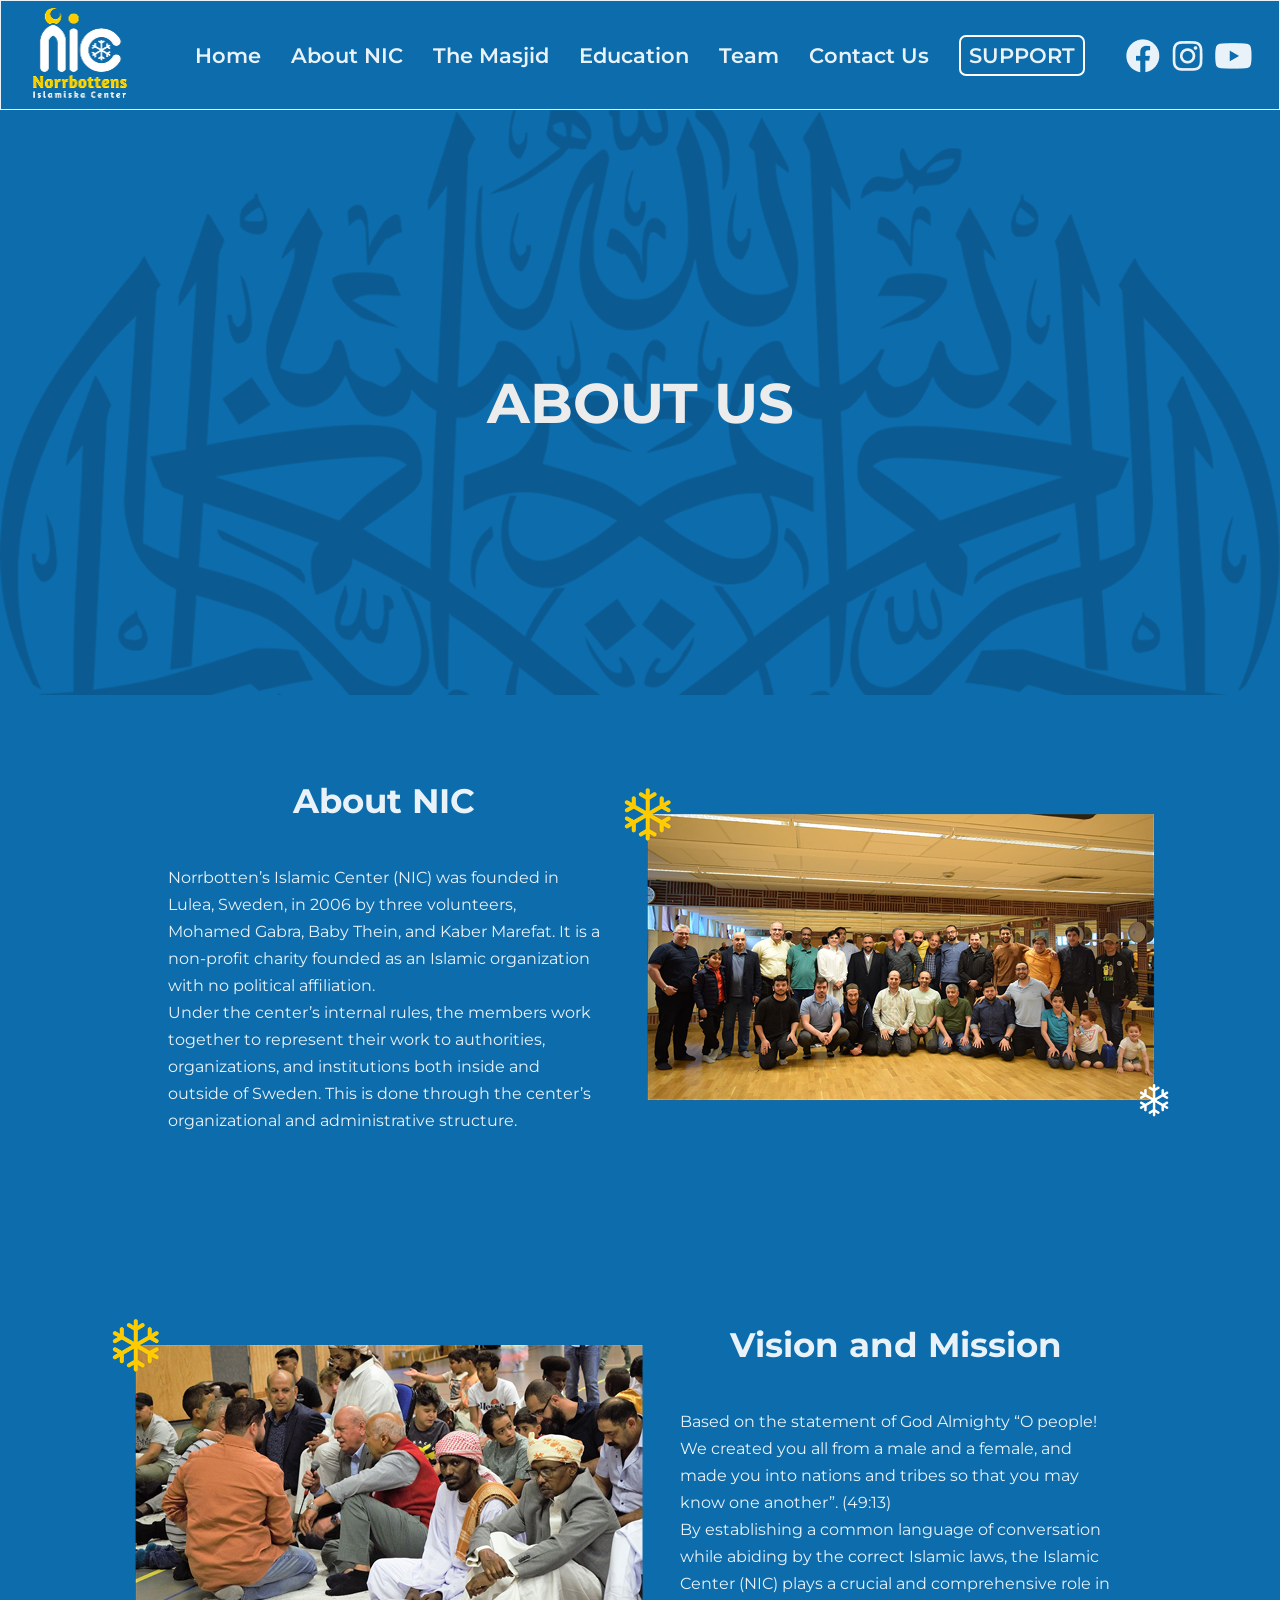
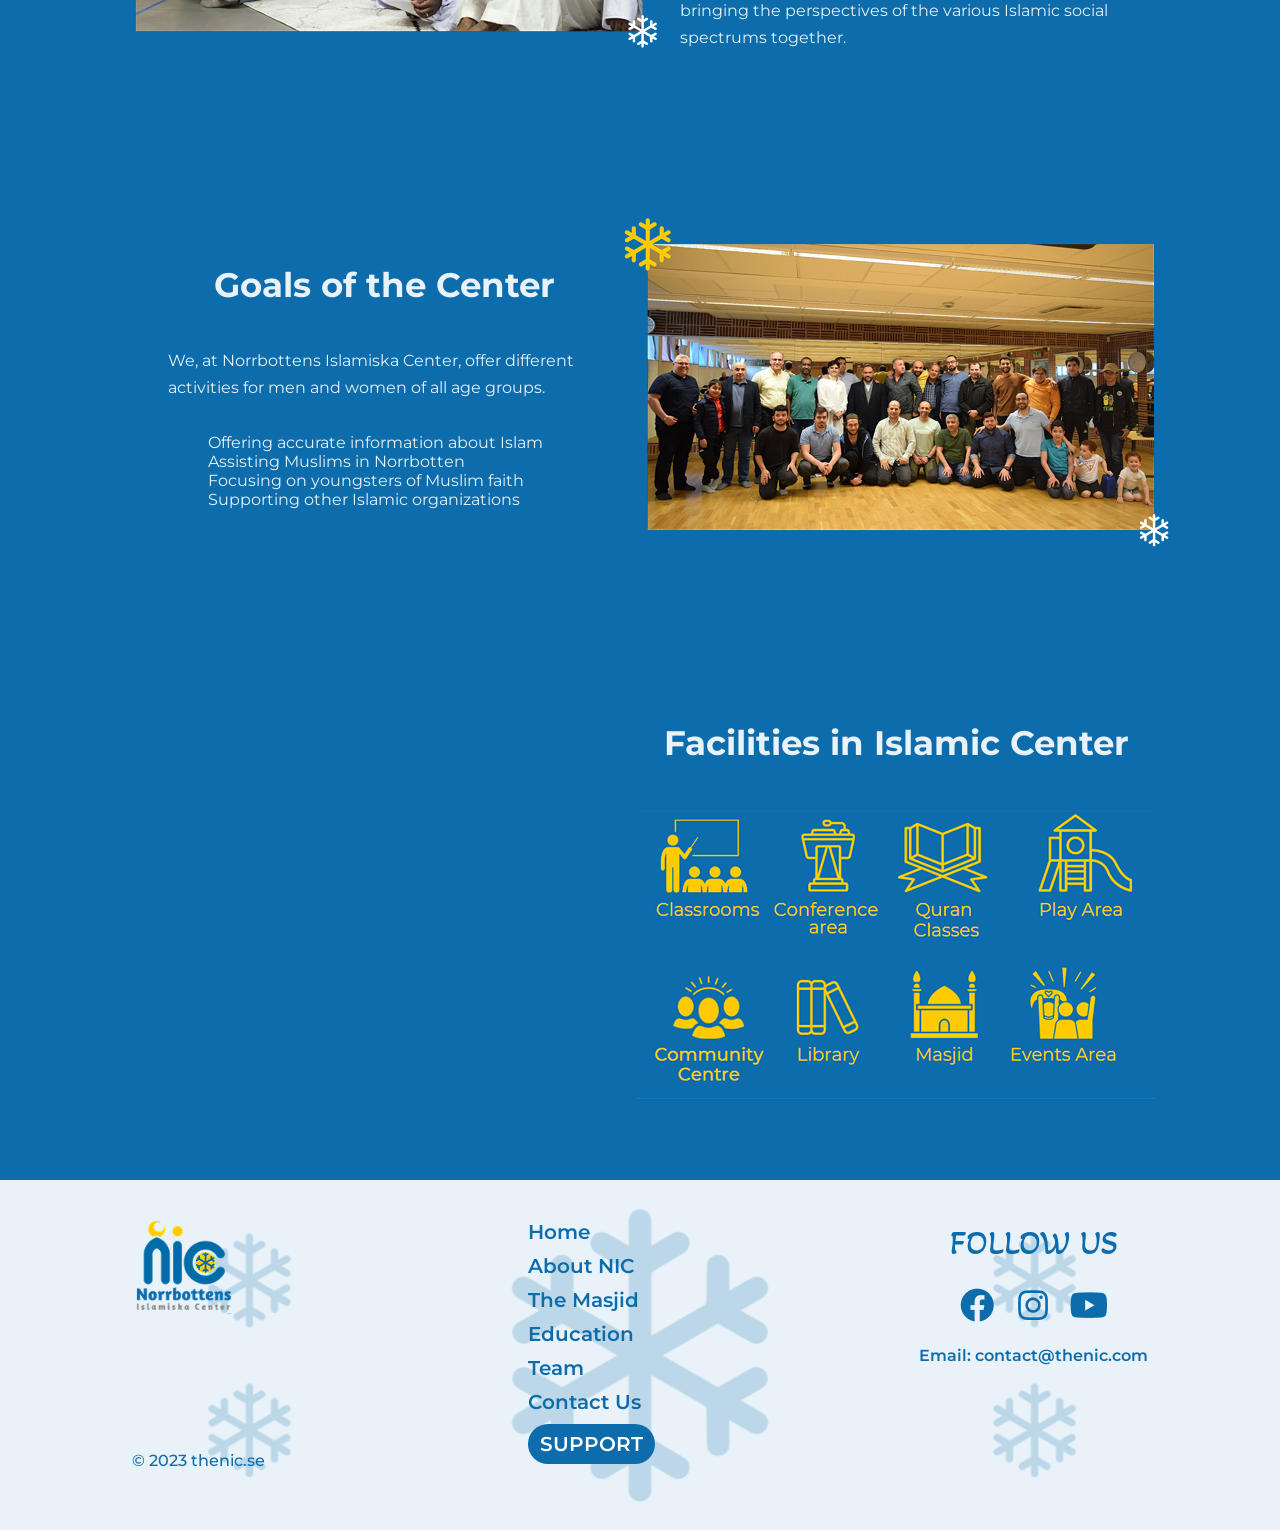
==== about.html @ ba69f8b0 "Add files via upload" ====
<!DOCTYPE html>
<html lang="en">
  <head>
    <meta charset="UTF-8" />
    <meta name="viewport" content="width=device-width, initial-scale=1.0" />
    <link rel="stylesheet" href="./style.css" />
    <link rel="stylesheet" href="./index.html" />
    <link rel="icon" type="image/x-icon" href="./Assets/footer logo.png">
    <title>About Page</title>
  </head>
  <body>
    <div class="about_page">
      <div class="navbar">
        <div class="logo">
          <img src="./Assets/logo.png" alt="" />
        </div>

        <div class="nav_menu">
          <a href="./index.html">Home</a>
          <a href="./about.html">About NIC</a>
          <a href="./masjid.html">The Masjid</a>
          <a href="./education.html">Education</a>
          <a href="./team.html">Team</a>
          <a href="./contact.html">Contact Us</a>
          <a class="support" href="./support.html">Support</a>

          <div class="social_icons">
            <img src="./Assets/fb.png" alt="" />
            <img src="./Assets/insta.png" alt="" />
            <img src="./Assets/youtube.png" alt="" />
          </div>
        </div>
      </div>

      <div class="hero_section">
        <div class="hero_content">
          <p>ABOUT US</p>
        </div>
      </div>

      <div class="about_content">
        <div class="about">
          <div class="left">
            <h1>About NIC</h1>
            <p>
              Norrbotten’s Islamic Center (NIC) was founded in Lulea, Sweden, in
              2006 by three volunteers, Mohamed Gabra, Baby Thein, and Kaber
              Marefat. It is a non-profit charity founded as an Islamic
              organization with no political affiliation. <br />
              Under the center’s internal rules, the members work together to
              represent their work to authorities, organizations, and
              institutions both inside and outside of Sweden. This is done
              through the center’s organizational and administrative structure.
            </p>
          </div>
          <div class="right">
            <img src="./Assets/about.png" alt="" />
          </div>
        </div>
        <div class="vision">
          <div class="left">
            <img src="./Assets/vision img.png" alt="" />
          </div>

          <div class="right">
            <h1>Vision and Mission</h1>
            <p>
              Based on the statement of God Almighty “O people! We created you all from a male and a female, and made you into nations and tribes so that you may know one another”. (49:13) <br>
By establishing a common language of conversation while abiding by the correct Islamic laws, the Islamic Center (NIC) plays a crucial and comprehensive role in bringing the perspectives of the various Islamic social spectrums together.
            </p>
          </div>
       
            
          </div><div class="goals">
         <div class="left">
            <h1>Goals of the Center</h1>
            <p>
              We, at Norrbottens Islamiska Center, offer different activities for men and women of all age groups.
            </p>

            <ul>
                <li>Offering accurate information about Islam</li>
                <li>Assisting Muslims in Norrbotten</li>
                <li>Focusing on youngsters of Muslim faith</li>
                <li>Supporting other Islamic organizations</li>
            </ul>
          </div>
          <div class="right">
            <img src="./Assets/about.png" alt="" />
          </div>
        </div>
        <div class="facilities">

            <div class="left"><h1>Goals of the Center</h1>
            <p>
              We, at Norrbottens Islamiska Center, offer different activities for men and women of all age groups.
            </p>

            <ul>
                <li>Offering accurate information about Islam</li>
                <li>Assisting Muslims in Norrbotten</li>
                <li>Focusing on youngsters of Muslim faith</li>
                <li>Supporting other Islamic organizations</li>
            </ul></div>
            <div class="righ"><h1>Facilities in Islamic Center</h1>
          <div class="fac_img">
            <img src="./Assets/fac img.png" alt="">
          </div></div>
          
        </div>
        </div>
        
        
      </div>
<div class="footer">
      <div class="logo">
        <img src="./Assets/footer logo.png" alt="" />
        <p>© 2023 thenic.se</p>
      </div>

      <div class="footer_menu">


     <a href="./index.html">Home</a>
        <a href="./about.html">About NIC</a>
        <a href="./masjid.html">The Masjid</a>
        <a href="./education.html">Education</a>
        <a href="./team.html">Team</a>
        <a href="./contact.html">Contact Us</a>
        <a class="support" href="./support.html">Support</a>


      </div>

      <div class="social_icons">
        <div class="head">Follow Us</div>
        <div class="img">
          <img src="./Assets/footer fb.png" alt="" />
        <img src="./Assets/footer insta.png" alt="" />
        <img src="./Assets/footer yt.png" alt="" />
        </div>
        <div class="email">Email: contact@thenic.com</div>
    </div>

    </div>
  </body>
</html>
---- style.css ----
@import url("https://fonts.googleapis.com/css2?family=Montserrat:ital,wght@0,100..900;1,100..900&display=swap");
@import url("https://fonts.googleapis.com/css2?family=Almarai:wght@300;400;700;800&family=Montserrat:ital,wght@0,100..900;1,100..900&display=swap");
@import url("https://fonts.googleapis.com/css2?family=Inter:ital,opsz,wght@0,14..32,100..900;1,14..32,100..900&family=Noto+Sans+Arabic:wght@100..900&display=swap");
@import url("https://fonts.googleapis.com/css2?family=Almarai:wght@300;400;700;800&family=Inter:ital,opsz,wght@0,14..32,100..900;1,14..32,100..900&family=Noto+Sans+Arabic:wght@100..900&display=swap");
@import url("https://fonts.googleapis.com/css2?family=Akaya+Telivigala&display=swap");

* {
  /* margin: 0;
  padding: 0; */
  box-sizing: border-box;
  /* border: 1px solid red; */
}

body {
  margin: 0;
  padding: 0;
  font-family: "Montserrat", sans-serif;

  box-sizing: border-box;
}

/* navbar */
/* ************************************************************** */

.navbar {
  display: flex;
  background-color: #0d6cac;
  color: #e8f2f8;
  font-family: "Montserrat", sans-serif;
  height: 110px;
  padding: 17px 27px;
  justify-content: space-between;
  align-items: center;
  border: 1px solid #e8f2f8;
}

.navbar .logo {
  display: flex;
  align-items: center;
}

.navbar .logo:hover {
  cursor: pointer;
}

.navbar .logo img {
  width: 100px;
  height: auto;
}

.navbar .nav_menu {
  display: flex;
  font-weight: 600;
  font-size: 21px;
  line-height: 25px;
  gap: 30px;
}

.navbar .nav_menu a {
  text-decoration: none;
  color: #e8f2f8;
}

.navbar .nav_menu a:active {
  color: #ffcb00;
}

.navbar .nav_menu .support {
  border: 2px solid #ffffff;
  padding: 6px 8px;
  border-radius: 7px;
  text-transform: uppercase;
  /* margin-left: 20px; */
  margin-right: 10px;
  gap: unset;
  cursor: pointer;
}

.navbar .nav_menu .support:hover {
  background-color: #e8f2f8;
  color: #0d6cac;
}

.navbar .nav_menu a {
  display: flex;
  align-items: center;
}

/* .navbar .nav_menu a:nth-child(1) {
  color: #ffcb00;
} */

/* .navbar .nav_menu a:hover {
  cursor: pointer;
  color: #FFCB00;
} */

.navbar .nav_menu .social_icons {
  display: flex;
  align-items: center;
  gap: 10px;
}

.navbar .nav_menu .social_icons img {
  cursor: pointer;
}

/* hero section */
/* *********************************************************** */

.hero_section {
  height: 90vh;
  background-color: #0d6cac;
  background-image: url(./Assets/calligraphy.png);
  background-repeat: no-repeat;
  /* background-position: center; */
  background-size: cover;
  /* display: flex; */
  /* flex-direction: column; */
  /* justify-content: space-around; */
  color: #e8f2f8;
  /* align-items: center; */
  /* gap: 20px; */
}

.hero_content {
  display: flex;
  flex-direction: column;
  justify-content: space-evenly;
  align-items: center;
  height: 100%;
  text-align: center;
  padding: 40px 0;
}

.hero_section .hero_content .top p {
  font-family: "Almarai", sans-serif;
  font-weight: 300;
  font-size: 34px;
  line-height: 47px;
}

.hero_section .hero_content .middle p:nth-child(1) {
  font-family: "Noto Sans Arabic", sans-serif;
  font-size: 64px;
  line-height: 47px;
  color: #ffcb00;
  font-weight: 900;
}

.hero_section .hero_content .middle p:nth-child(2) {
  font-size: 36px;
  font-weight: 500;
  line-height: 35px;
  color: #ececec;
  text-transform: uppercase;
}

.hero_section .hero_content .bottom p {
  font-size: 16px;
  font-weight: 600;
  line-height: 27px;
  color: #e8f2f8;
}

/* salah area */
/* *********************************************************** */

.salah_area {
  border: 1px solid red;
  display: flex;
  /* height: 70vh; */
  background-color: #e8f2f8;
  justify-content: space-around;
  align-items: center;
  padding: 51px 54px;
}

.salah_area .prayer_section {
  border: 3px solid #ffcb00;
  width: 334px;
  height: auto;
  /* height: 438px; */
  border-top-left-radius: 220px;
  border-top-right-radius: 220px;
  align-self: center;
}
.salah_area .prayer_section .prayer_header {
  display: flex;
  flex-direction: column;
  justify-content: center;
  align-items: center;
}

.salah_area .prayer_section .prayer_header p:nth-child(1) {
  font-weight: 400;
  font-size: 22px;
  line-height: 32px;
  color: #0d6cac;
  text-align: center;
}

.salah_area .prayer_section .prayer_header p:nth-child(3) {
  font-weight: 500;
  font-size: 20px;
  color: #0d6cac;
}

.salah_area .prayer_section .prayer_timing .prayer_item {
  display: flex;
  justify-content: space-between;
  align-items: center;
  line-height: 1px;
  padding: 5px 10px;
  text-transform: uppercase;
  font-weight: 400;
  font-size: 20px;
  color: #0d6cac;
}

.facebook_feeds {
  display: flex;
  flex-direction: column; /* Title upar, feeds neeche */
  align-items: center;
  justify-content: center;
  gap: 10px; /* Title aur feeds ke beech gap */
  /* width: 100%; */
  padding: 20px;
}

.facebook_feeds .title {
  display: flex;
  font-weight: 700;
  font-size: 33px;
  color: #0d6cac;
  line-height: 47px;
  text-transform: uppercase;
}

.facebook_feeds .img_container {
  display: flex;
  gap: 10px;
}

.facebook_feeds .img_container .img {
  display: flex;
  width: 256px;
  height: 310px;
  border-radius: 20px;
  flex-direction: column;
  cursor: pointer;
}
.facebook_feeds .img img {
  /* border-radius: 8px; */
}

.facebook_feeds .img .fb {
  background-color: white;
  padding: 10px 20px;
  text-align: right;
}

/* mission area */
/* ********************************************** */

.mission {
  display: flex;
  justify-content: space-between;
  align-items: center;
  background-color: #0d6cac;
  color: #e8f2f8;
  padding: 33px 40px;
}

.mission .left {
  display: flex;
  flex-direction: column;
  align-items: center;
  justify-content: fle;
  width: 45%;
  gap: 20px;
  align-self: baseline;
}

.mission .left .top h1 {
  font-weight: 900;
  font-size: 34px;
  line-height: 47px;
  text-align: center;
}

.mission .left .top p.para_one {
  font-weight: 400;
  font-size: 16px;
  line-height: 27px;
  text-align: justify;
}

.mission .left .bottom {
  display: flex;
  flex-direction: column;
  justify-content: center;
  align-items: center;
}

.mission .left .bottom h2 {
  font-weight: 900;
  font-size: 27px;
  line-height: 38px;
  text-align: center;
}

.mission .left .bottom p.para_two {
  font-weight: 500;
  font-size: 16px;
  line-height: 27px;
  color: #ffcb00;
  text-align: center;
}

.mission .left .bottom button.btn {
  display: flex;
  justify-content: center;
  align-items: center;
  text-transform: uppercase;
  border-radius: 30px;
  padding: 17px 42px;
  background-color: #ffcb00;
  border: none;
  color: #0d6cac;
  font-weight: 700;
  font-size: 14px;
  line-height: 18px;
  width: 190px;
  cursor: pointer;
}

.mission .left .bottom button.btn:hover {
  color: #ffcb00;
  background-color: #0d6cac;
  border: 1px solid #4eadec;
}

.mission .right {
  display: flex;
  flex-direction: column;
  justify-content: center;
  align-items: center;
  font-weight: 700;
  font-size: 22px;
  line-height: 27px;
  cursor: pointer;
}

/* quran hadith */
/* ********************************************** */

.quran_hadith {
  display: flex;
  flex-direction: column;
  align-items: center;
  justify-content: center;
  background-color: #e8f2f8;
  color: #0d6cac;
  gap: 40px;
}

.quran_hadith .top {
  display: flex;
  flex-direction: column;
  justify-content: center;
  align-items: center;
  width: 55%;
}

.quran_hadith .top .quranic_verse,
.quran_hadith .bottom .quranic_verse {
  font-weight: 700;
  font-size: 33px;
  line-height: 47px;
  margin-top: 15px;
}

.quran_hadith .top p.one {
  font-weight: 400;
  font-size: 16px;
  line-height: 27px;
  text-align: center;
}

.quran_hadith .top p.two {
  font-weight: 700;
  font-size: 16px;
  line-height: 27px;
  font-family: "Almarai", sans-serif;
}

.quran_hadith .top p.two {
  font-weight: 400;
  font-size: 16px;
  line-height: 27px;
}

.quran_hadith .top p.three {
  font-weight: 400;
  font-size: 16px;
  line-height: 27px;
  text-align: center;
}

.quran_hadith .bottom {
  display: flex;
  flex-direction: column;
  justify-content: center;
  align-items: center;
  width: 75%;
}

.quran_hadith .bottom p.one {
  font-weight: 400;
  font-size: 16px;
  line-height: 27px;
  text-align: center;
}

/* Gallery */
/* ********************************************************** */
.gallery {
  padding: 45px 60px;
  background-color: #e8f2f8;
}

.gallery h1 {
  font-weight: 700;
  font-size: 34px;
  line-height: 47px;
  margin-top: 30px;
  color: #0d6cac;
  text-align: center;
}

.gallery .gallery_content {
  display: flex;
  flex-wrap: wrap;
  justify-content: center;
  align-items: center;
  gap: 8px;
}

.gallery .gallery_content .box {
  width: 275px;
  height: 172px;
  border-radius: 3px;
  cursor: pointer;
}

.gallery .gallery_content .box img {
  border-radius: 3px;
  object-fit: cover;
  width: 100%;
  height: 100%;
}

/* Location */
/* ********************************************* */

.location_container {
  padding: 30px 150px;
  background-color: #0d6cac;
}

.location_container h1 {
  font-weight: 700;
  font-size: 34px;
  line-height: 47px;
  color: #e8f2f8;
  text-align: center;
}

.location_container .map {
  display: flex;
  justify-content: center;
}

/* footer */
/* ************************************************* */

.footer {
  display: flex;
  padding: 40px 0;
  justify-content: space-around;

  background-image: url(./Assets/footer\ background.png);
  background-position: center;
  background-repeat: no-repeat;
  background-size: cover;
  background-color: #e8f2f8;
  height: 350px;
  color: #0d6cac;
}

.footer .logo {
  display: flex;
  align-items: flex-start;
  flex-direction: column;
  justify-content: space-between;
  height: 100%;
}

.footer .logo p {
  font-weight: 500;
  font-size: 16px;
  line-height: 27px;
  cursor: pointer;
}

.footer .logo img {
  width: 100px;
  height: auto;
  cursor: pointer;
}

.footer .footer_menu {
  display: flex;
  flex-direction: column;
  font-weight: 600;
  font-size: 20px;
  line-height: 24px;
  gap: 10px;
  align-items: flex-start;
}

.footer .footer_menu a {
  text-decoration: none;
  color: #0d6cac;
}

.footer .footer_menu a:active {
  color: #ffcb00;
}

.footer .footer_menu .support {
  padding: 8px 12px;
  border-radius: 30px;
  text-transform: uppercase;
  /* margin-left: 20px; */
  /* margin-right: 10px; */
  /* gap: unset; */
  cursor: pointer;
  background-color: #0d6cac;
  color: #ffffff;
}

.footer .footer_menu .support:hover {
  background-color: #ffffff;
  color: #0d6cac;
}

.footer .footer_menu .footer_items:hover {
  cursor: pointer;
}

.footer .social_icons {
  display: flex;
  align-items: center;
  flex-direction: column;
  /* justify-content: start; */
  gap: 20px;
}

.footer .social_icons .head {
  font-family: "Akaya Telivigala", system-ui;
  font-weight: 400;
  font-size: 34px;
  line-height: 47px;
  text-transform: uppercase;
}

.footer .social_icons .img {
  display: flex;
  align-items: center;
  justify-content: start;
  gap: 20px;
}

.footer .social_icons .img img:hover {
  cursor: pointer;
}

.footer .social_icons .email {
  font-weight: 600;
  font-size: 16px;
  line-height: 27px;
  cursor: pointer;
}

.footer .social_icons .email:hover {
  color: #ffcb00;
}

/* About Page */

/* hero section */
/* ********************************************** */

.hero_section {
  height: 65vh;
  background-color: #0d6cac;
  background-image: url(./Assets/calligraphy.png);
  background-repeat: no-repeat;
  /* background-position: center; */
  background-size: cover;
  /* display: flex; */
  /* flex-direction: column; */
  /* justify-content: space-around; */
  color: #e8f2f8;
  /* align-items: center; */
  /* gap: 20px; */
}

.hero_content {
  display: flex;
  flex-direction: column;
  justify-content: space-evenly;
  align-items: center;
  height: 100%;
  text-align: center;
  padding: 40px 0;
}

.hero_section .hero_content p {
  font-weight: 700;
  font-size: 56px;
  line-height: 78px;
  color: #ececec;
}

.about_page .about_content,
.education_page .about_content {
  display: flex;
  flex-direction: column;
  gap: 150px;
  background-color: #0d6cac;
  /* align-items: center; */
  color: #e8f2f8;
  padding: 60px 100px;
}

.about_page .about_content .left,
.right {
  width: 40%;
}

.about_page .about_content .about,
.vision,
.goals,
.facilities {
  display: flex;
  gap: 80px;
  justify-content: center;
  align-items: center;
}

.about_page .about_content .about .left {
  display: flex;
  flex-direction: column;
}

.about_page .about_content .about .left h1 {
  font-weight: 700;
  font-size: 34px;
  line-height: 47px;
  text-align: center;
}

.about_page .about_content .about .left p {
  font-weight: 400;
  font-size: 16px;
  line-height: 27px;
}

.about_page .about_content .about .right {
  display: flex;
  justify-content: center;
}

.about_page .about_content .vision .left {
  display: flex;
  justify-content: center;
}

.about_page .about_content .vision .right {
  display: flex;
  flex-direction: column;
}

.about_page .about_content .vision .right h1 {
  font-weight: 700;
  font-size: 34px;
  line-height: 47px;
  text-align: center;
}

.about_page .about_content .vision .right p {
  font-weight: 400;
  font-size: 16px;
  line-height: 27px;
}

.about_page .about_content .goals .left {
  display: flex;
  flex-direction: column;
}

.about_page .about_content .goals .left h1 {
  font-weight: 700;
  font-size: 34px;
  line-height: 47px;
  text-align: center;
}

.about_page .about_content .goals .left p {
  font-weight: 400;
  font-size: 16px;
  line-height: 27px;
}

.about_page .about_content .goals .left ul {
  list-style: none;
}

.about_page .about_content .goals .right {
  display: flex;
  justify-content: center;
}

.about_page .about_content .facilities h1 {
  font-weight: 700;
  font-size: 34px;
  line-height: 47px;
  text-align: center;
}


.about_page img{
  cursor: pointer;
}

.about_page .about_content .facilities .fac_img {
  display: flex;
  justify-content: center;
}

.about_page .about_content .facilities .left {
  visibility: hidden;
}

/* Masjid Page */
/* *********************************************** */

.masjid_page .main_content {
  background-color: #0d6cac;
  gap: 150px;
  color: #e8f2f8;
  padding: 60px 100px;
  display: flex;
  flex-direction: column;
}

.masjid_page .main_content .left,
.right {
  width: 40%;
}

.masjid_page .main_content .geographical,
.masjid_page .main_content .current {
  display: flex;
  gap: 80px;
  justify-content: center;
  align-items: center;
}

/* **************** */

.masjid_page .main_content .left {
  display: flex;
  flex-direction: column;
}

.masjid_page .main_content .left h1 {
  font-weight: 700;
  font-size: 34px;
  line-height: 47px;
  /* text-align: center; */
}

.masjid_page .main_content .left p {
  font-weight: 400;
  font-size: 16px;
  line-height: 27px;
}

.masjid_page .main_content .right {
  display: flex;
  justify-content: center;
}

.masjid_page .main_content .gate {
  display: flex;
  gap: 20px;
  justify-content: center;
  align-items: center;
  padding: 0 50px;
}

.masjid_page img{
  cursor: pointer;
}

.masjid_page .main_content .gate .right p {
  font-weight: 600;
  font-size: 20px;
  line-height: 27px;
  color: #e8f2f8;
}

.masjid_page .main_content .current_progress {
  display: flex;
  flex-direction: column;
  justify-content: center;
  align-items: center;
  padding: 0 50px;
}

.masjid_page .main_content .current_progress h1 {
  font-weight: 700;
  font-size: 34px;
  line-height: 47px;
}

.masjid_page .main_content .current_progress p {
  font-weight: 400;
  font-size: 16px;
  line-height: 27px;
  text-align: center;
}

.donate {
  display: flex;
  flex-direction: column;
  gap: 20px;
  justify-content: center;
  align-items: center;
}

.donate .top h1 {
  font-weight: 900;
  font-size: 40px;
  line-height: 56px;
  text-align: center;
}

.donate .middle {
  display: flex;
  justify-content: center;
  align-items: center;
}

.donate .middle p {
  font-weight: 500;
  font-size: 23px;
  line-height: 27px;
  text-align: center;
  width: 50%;
}

.donate .bottom {
  display: flex;
  flex-direction: column;
  justify-content: center;
  align-items: center;
  gap: 30px;
}

.dollar {
  display: flex;
  /* width: 100%; */
  justify-content: space-between;
  align-items: flex-start;
}

.dollar .left,
.dollar .right {
  display: flex;
  gap: 10px;

  align-items: center;
  flex-direction: column;
}

.donate .bottom .dollar .left h1,
.donate .bottom .dollar .right h1 {
  font-weight: 600;
  font-size: 41px;
  line-height: 50px;
  color: #ffcb00;
}

.dollar .left h1,
.dollar .left p,
.dollar .right h1,
.dollar .right p {
  margin: 0; /* default margin remove */
  padding: 0;
}

.donate .bottom .dollar .left p,
.donate .bottom .dollar .right p {
  font-weight: 600;
  font-size: 20px;
  line-height: 25px;
  color: #e8f2f8;
}

.donate .bottom .bar {
  width: 840px;
  height: 28px;
  border-radius: 18px;
  background-color: #e8f2f8;
  margin: auto;
}

.donate .bottom .btn {
  display: flex;
  justify-content: center;
  align-items: center;

  width: 190px;
  height: 52px;
}

.donate .bottom .btn button {
  background-color: #0d6cac;
  color: #ffcb00;
  border: 2px solid #ffcb00;
  padding: 17px 42px;
  border-radius: 30px;
  cursor: pointer;
}

.donate .bottom .btn button:hover {
  background-color: #ffcb00;
  color: #0d6cac;
}

/* Education Page */
/* ********************************** */

.education_page .about_content .left,
.right {
  width: 40%;
}
.education_page .about_content .one,
.education_page .about_content .two,
.education_page .about_content .three,
.education_page .about_content .four {
  display: flex;
  gap: 80px;
  justify-content: center;
  align-items: center;
}

.education_page img{
  cursor: pointer;
}


.education_page .about_content .one .left {
  display: flex;
  flex-direction: column;
}
.education_page .about_content .one .left p {
  font-weight: 400;
  font-size: 16px;
  line-height: 27px;
}
.education_page .about_content .one .right {
  display: flex;
  justify-content: center;
}
.education_page .about_content .two .left {
  display: flex;
  justify-content: center;
}
.education_page .about_content .two .right {
  display: flex;
  flex-direction: column;
}
.education_page .about_content .two .right h1 {
  font-weight: 700;
  font-size: 34px;
  line-height: 47px;
  text-transform: uppercase;
}
.education_page .about_content .two .right p {
  font-weight: 400;
  font-size: 16px;
  line-height: 27px;
}
.education_page .about_content .three .left h2 {
  font-style: italic;
  font-weight: 800;
  font-size: 34px;
  line-height: 47px;
  color: #ffcb00;
}
.education_page .about_content .three .left p {
  font-weight: 500;
  font-size: 19px;
  line-height: 27px;
}

.education_page .school {
  display: flex;
  justify-content: space-between;
  gap: 30px;
  padding: 60px 45px;
}

.education_page .school .arabic,
.education_page .school .non_arabic {
  display: flex;
  flex-direction: column;
  gap: 40px;
  width: 50%;
}

.education_page .school .arabic .one,
.education_page .school .arabic .two,
.education_page .school .arabic .three,
.education_page .school .arabic .four {
  display: flex;
  flex-direction: column;
  gap: 10px;
  align-items: flex-start;
}

.education_page .school h3,
.education_page .school p {
  margin: 0; /* default margin hat gaya */
  padding: 0;
}

.education_page .school .non_arabic .one,
.education_page .school .non_arabic .two,
.education_page .school .non_arabic .three,
.education_page .school .non_arabic .four {
  display: flex;
  flex-direction: column;
  gap: 0px;
  align-items: flex-start;
}

.education_page .school .arabic .head,
.education_page .school .non_arabic .head {
  /* width: 50%; */
  background-color: #feb458;
  color: #ffffff;
  height: 55px;
  padding: 13px 51px;
  border-radius: 20px;
  font-weight: 700;
  font-size: 24px;
  line-height: 29px;
  display: flex;
  flex-wrap: wrap;
  text-align: center;
}

.education_page .school h3 {
  font-weight: 700;
  font-size: 16px;
  line-height: 19px;
  color: #e8f2f8;
}
.education_page .school p {
  font-weight: 400;
  font-size: 16px;
  line-height: 27px;
}

.education_page .school .non_arabic ul {
  list-style-type: decimal;
  margin: 0; /* default margin remove */
  padding-left: 0;
  list-style-position: inside;
}

/* Team Page */
/* ************************************* */

.team_content {
    display: flex
;
    padding: 60px 140px;
    background-color: #0d6cac;
    flex-direction: column;
    gap: 75px;
}

.team_content .para {
  font-weight: 600;
  font-size: 20px;
  line-height: 27px;
  color: #e8f2f8;
  display: flex;
  flex-direction: column;
}

/* The Waqf */
/* ******************** */

.team_content .the_waqf {
    display: flex
;
    flex-direction: column;
    gap: 70px;
    align-items: center;
    justify-content: center;
}

.team_content img{
  cursor: pointer;
}

.team_content .the_waqf .top,
.team_content .waqf_member .top {
  font-weight: 700;
  font-size: 34px;
  line-height: 47px;
  color: #ffcb00;
  text-align: center;
}

.team_content .the_waqf .bottom {
  display: flex;
  justify-content: center;
  align-items: center;
  gap: 50px;
}

.team_content .the_waqf .bottom .bottom_items {
  width: 200px;
  display: flex;
  flex-direction: column;
}

/* .team_content .the_waqf .bottom .left,
.team_content .the_waqf .bottom .right {
  display: flex;
  width: 200px;
  flex-direction: column;
  align-items: center; 
  justify-content: center;
  gap: 20px; 
} */

.team_content .the_waqf .bottom p {
  text-align: center;
  margin: 0;
  padding: 0;
}

.team_content .the_waqf .bottom img {
  object-fit: cover;
}

.team_content .the_waqf .bottom .p_one {
  font-weight: 600;
  font-size: 24px;
  line-height: 27px;
  color: #e8f2f8;
}

.team_content .the_waqf .bottom .p_two {
  font-weight: 600;
  font-size: 24px;
  line-height: 27px;
  color: #ffcb00;
}

.team_content .the_waqf .bottom .para {
  display: flex;
  gap: 10px;
}

/* waqf_members */
/* ********************************** */

.team_content .waqf_member {
  display: flex;
  flex-direction: column;
  gap: 50px;
  align-items: center;
  justify-content: center;
}

.team_content .waqf_member .bottom {
  display: flex;
  justify-content: center;
  align-items: flex-start;
  flex-direction: row;
  flex-wrap: wrap;
  gap: 50px;
}

.team_content .waqf_member .bottom .bottom_items {
  width: 180px;
  display: flex;
  flex-direction: column;
}

.team_content .waqf_member .bottom .bottom_items .para {
  display: flex;
  justify-content: center;
  align-items: center;
  font-weight: 600;
  font-size: 20px;
  line-height: 27px;
  color: #e8f2f8;
  text-align: center;
}

/* .team_content .waqf_member .bottom .bottom_items .top{
  display: flex;
  align-items: flex-start;
  justify-content: center;
}

.team_content .waqf_member .bottom .bottom_items .bottom{
  display: flex;
  align-items: flex-start;
  justify-content: center; */

/* The Board */
/* ************************************ */

.team_content .the_board {
  display: flex;
  flex-direction: column;
  gap: 50px;
  align-items: center;
  justify-content: center;
}

.team_content .the_board .one {
  display: flex;
  justify-content: center;
  align-items: flex-start;
  flex-direction: row;
  flex-wrap: wrap;
  gap: 50px;
}

.team_content .the_board .bottom .bottom_items {
  /* width: auto; */
  display: flex;
  flex-direction: column;
  justify-content: center;
  align-items: center;
}

.team_content .the_board .bottom {
  display: flex;
  gap: 80px 125px;
}

.team_content .the_board .bottom .bottom_items .para {
  display: flex;
  justify-content: center;
  align-items: center;
  font-weight: 600;
  font-size: 20px;
  line-height: 27px;
  color: #e8f2f8;
  text-align: center;
  gap: 10px;
}

.team_content .the_board .bottom .bottom_items .para p {
  margin: 0;
  padding: 0;
}

.team_content .the_board .bottom .bottom_items .bottom {
  display: flex;
  gap: 20px;
}

.team_content .the_board .bottom .bottom_items .p_two {
  font-weight: 600;
  font-size: 20px;
  line-height: 25px;
  color: #ffcb00;
  white-space: nowrap; /* 👈 wrap hone se rok dega */
}

/* bottom two */

.team_content .the_board .two {
    display: flex
;
    justify-content: center;
    align-items: flex-start;
    flex-direction: row;
    flex-wrap: wrap;
    gap: 108px;
}

/* bottom three */

.team_content .the_board .three {
  display: flex;
  justify-content: center;
  align-items: flex-start;
  flex-direction: row;
  flex-wrap: wrap;
  gap: 105px;
}

/* Contact Us page */
/* ************************************ */

.form_section{
  padding: 80px 320px;
  background-color: #0D6CAC;
  display: flex;
  flex-direction: column;
  align-items: center;
  gap: 30px;
}

.form_section p{
font-weight: 400;
font-size: 19px;
line-height: 27px;
color: #E8F2F8;
text-align: center;
}

.form_section form{
border: 2px solid #FFCB00;
width: 78%;
border-radius: 10px;
    padding: 47px 32px;
display: flex;
flex-direction: column;
/* align-items: center; */
gap: 25px;

}

.form_section form input{
width: 100%;
background-color: #FAFAFA;
border: none;
}

.form_section form input::placeholder{
font-weight: 400;
font-size: 16px;
line-height: 19px;
color: #757575;
  font-family: "Montserrat", sans-serif;
}

.form_section form .input_main{
height: 45px;
padding: 10px;
}

.form_section form .input_sec{
height: 100px;
}

.form_section form button{
width: 196px;
height: 48px;
font-weight: 700;
font-size: 14px;
line-height: 18px;
color: #FFFFFF;
background-color: unset;
border: none;
cursor: pointer;
}

.form_section form button:hover{
background-color: white;
color: #FFCB00;
}
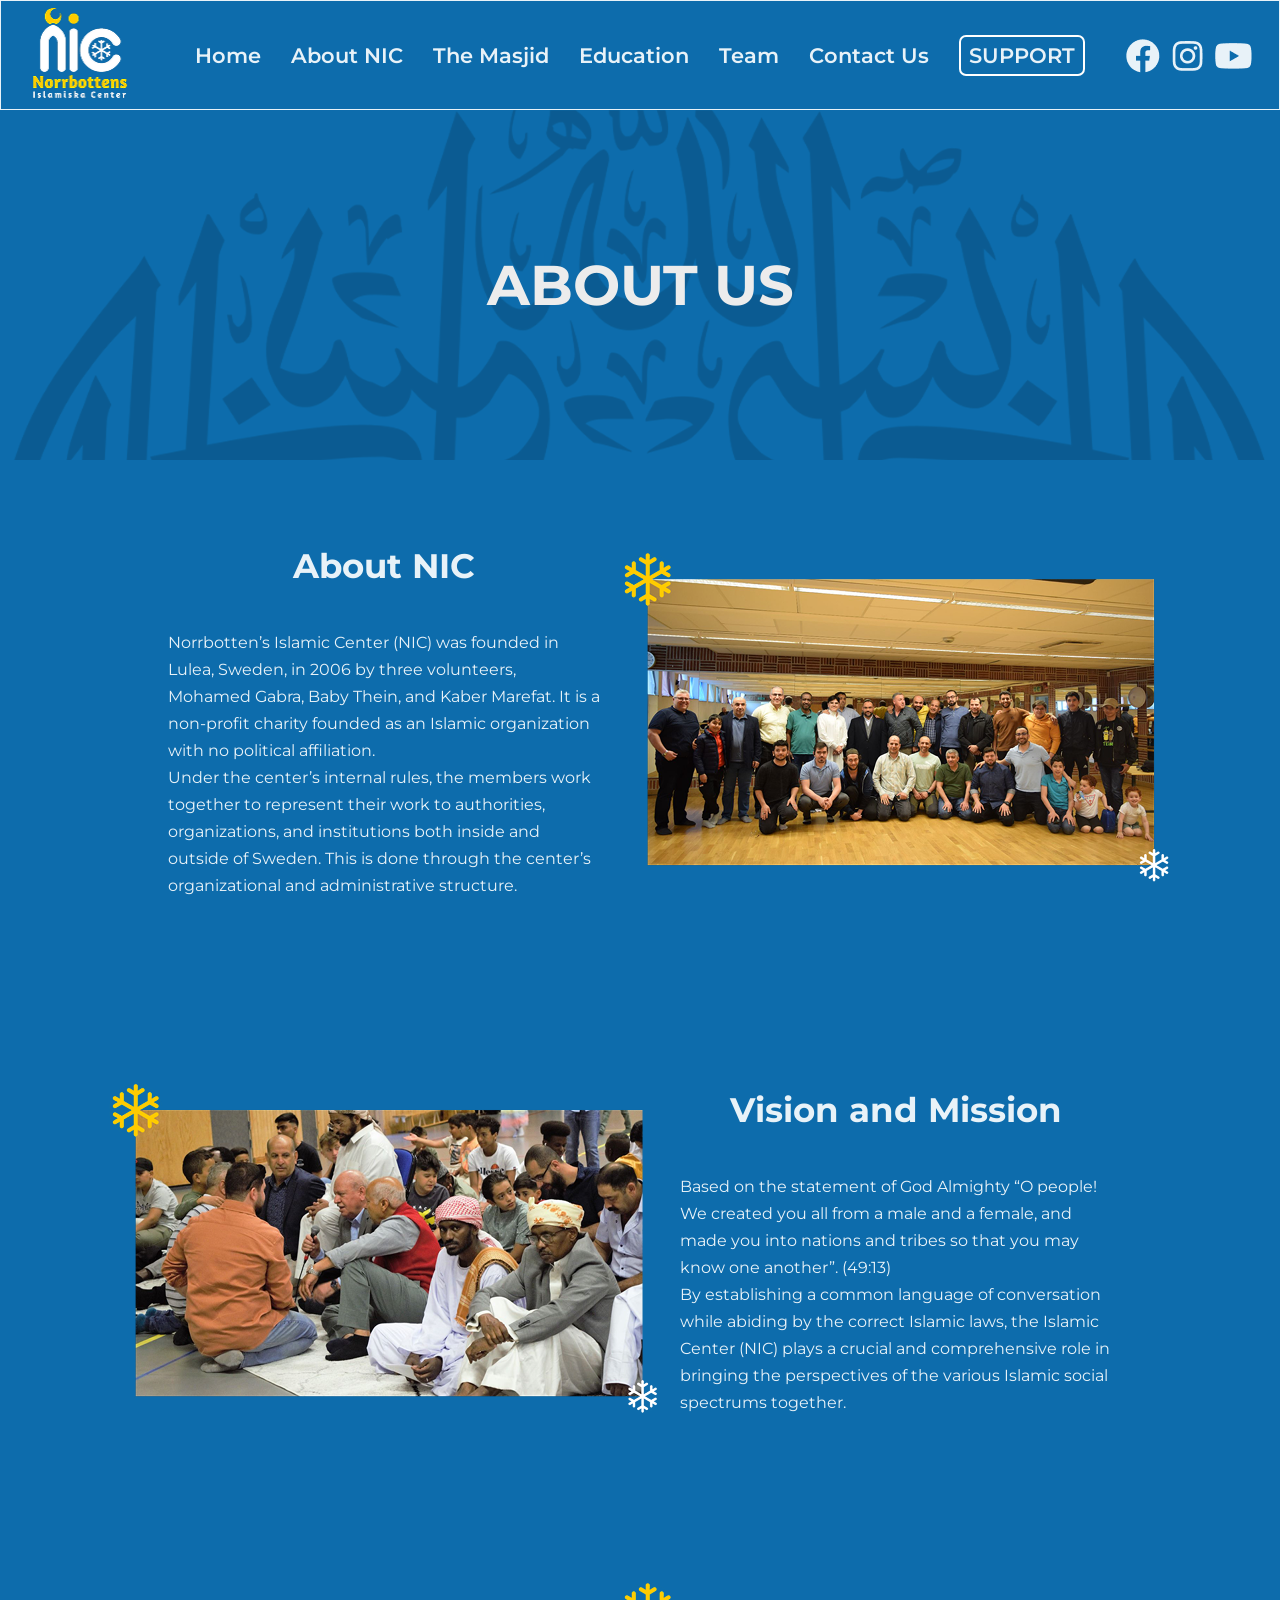
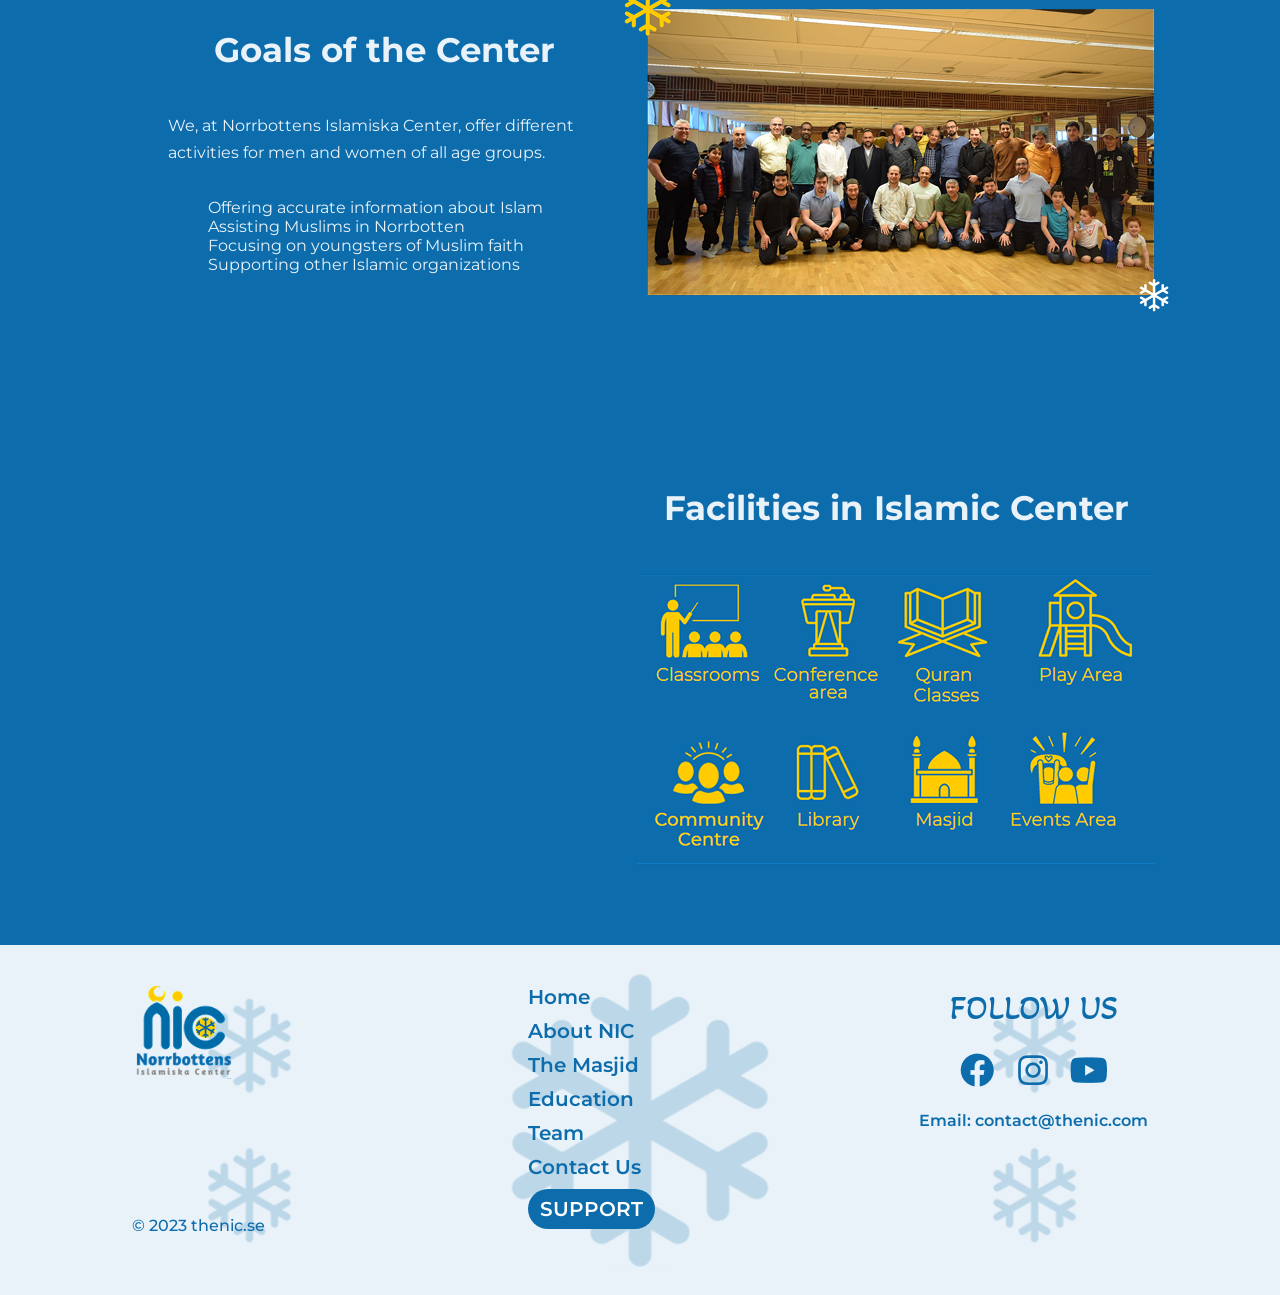
==== commit 2f48ddc5: "Update about.html" ====
--- a/about.html
+++ b/about.html
@@ -22,7 +22,7 @@
           <a href="./education.html">Education</a>
           <a href="./team.html">Team</a>
           <a href="./contact.html">Contact Us</a>
-          <a class="support" href="./support.html">Support</a>
+          <a class="support" href="">Support</a>
 
           <div class="social_icons">
             <img src="./Assets/fb.png" alt="" />
@@ -127,7 +127,7 @@
         <a href="./education.html">Education</a>
         <a href="./team.html">Team</a>
         <a href="./contact.html">Contact Us</a>
-        <a class="support" href="./support.html">Support</a>
+        <a class="support" href="">Support</a>
 
 
       </div>
--- a/style.css
+++ b/style.css
@@ -8,7 +8,6 @@
   /* margin: 0;
   padding: 0; */
   box-sizing: border-box;
-  /* border: 1px solid red; */
 }
 
 body {
@@ -109,7 +108,7 @@
 /* *********************************************************** */
 
 .hero_section {
-  height: 90vh;
+  /* height: 90vh; */
   background-color: #0d6cac;
   background-image: url(./Assets/calligraphy.png);
   background-repeat: no-repeat;
@@ -130,7 +129,7 @@
   align-items: center;
   height: 100%;
   text-align: center;
-  padding: 40px 0;
+  padding: 80px 0;
 }
 
 .hero_section .hero_content .top p {
@@ -167,7 +166,7 @@
 /* *********************************************************** */
 
 .salah_area {
-  border: 1px solid red;
+  /* border: 1px solid red; */
   display: flex;
   /* height: 70vh; */
   background-color: #e8f2f8;
@@ -363,6 +362,7 @@
   background-color: #e8f2f8;
   color: #0d6cac;
   gap: 40px;
+  padding: 40px 0px;
 }
 
 .quran_hadith .top {
@@ -426,7 +426,7 @@
 /* Gallery */
 /* ********************************************************** */
 .gallery {
-  padding: 45px 60px;
+  padding: 1px 60px 45px 60px;
   background-color: #e8f2f8;
 }
 
@@ -604,7 +604,7 @@
 /* ********************************************** */
 
 .hero_section {
-  height: 65vh;
+  /* height: 65vh; */
   background-color: #0d6cac;
   background-image: url(./Assets/calligraphy.png);
   background-repeat: no-repeat;
@@ -618,7 +618,7 @@
   /* gap: 20px; */
 }
 
-.hero_content {
+/* .hero_content {
   display: flex;
   flex-direction: column;
   justify-content: space-evenly;
@@ -626,7 +626,7 @@
   height: 100%;
   text-align: center;
   padding: 40px 0;
-}
+} */
 
 .hero_section .hero_content p {
   font-weight: 700;
@@ -741,8 +741,7 @@
   text-align: center;
 }
 
-
-.about_page img{
+.about_page img {
   cursor: pointer;
 }
 
@@ -813,7 +812,7 @@
   padding: 0 50px;
 }
 
-.masjid_page img{
+.masjid_page img {
   cursor: pointer;
 }
 
@@ -904,6 +903,12 @@
   font-size: 41px;
   line-height: 50px;
   color: #ffcb00;
+  border-right: 3px solid #ffcb00; /* cursor effect */
+  white-space: nowrap;
+  overflow: hidden;
+  display: inline-block;
+
+  margin: 5px 0;
 }
 
 .dollar .left h1,
@@ -920,7 +925,10 @@
   font-size: 20px;
   line-height: 25px;
   color: #e8f2f8;
-}
+  width: 100%;
+  text-align: center;
+width: 223px;
+  }
 
 .donate .bottom .bar {
   width: 840px;
@@ -928,6 +936,13 @@
   border-radius: 18px;
   background-color: #e8f2f8;
   margin: auto;
+  overflow: hidden;
+}
+
+.fill {
+  width: 0%;
+  height: 100%;
+  background: #ffcb00; /* same as h1 color */
 }
 
 .donate .bottom .btn {
@@ -970,10 +985,9 @@
   align-items: center;
 }
 
-.education_page img{
-  cursor: pointer;
-}
-
+.education_page img {
+  cursor: pointer;
+}
 
 .education_page .about_content .one .left {
   display: flex;
@@ -1100,12 +1114,11 @@
 /* ************************************* */
 
 .team_content {
-    display: flex
-;
-    padding: 60px 140px;
-    background-color: #0d6cac;
-    flex-direction: column;
-    gap: 75px;
+  display: flex;
+  padding: 60px 140px;
+  background-color: #0d6cac;
+  flex-direction: column;
+  gap: 75px;
 }
 
 .team_content .para {
@@ -1121,15 +1134,14 @@
 /* ******************** */
 
 .team_content .the_waqf {
-    display: flex
-;
-    flex-direction: column;
-    gap: 70px;
-    align-items: center;
-    justify-content: center;
-}
-
-.team_content img{
+  display: flex;
+  flex-direction: column;
+  gap: 70px;
+  align-items: center;
+  justify-content: center;
+}
+
+.team_content img {
   cursor: pointer;
 }
 
@@ -1308,13 +1320,12 @@
 /* bottom two */
 
 .team_content .the_board .two {
-    display: flex
-;
-    justify-content: center;
-    align-items: flex-start;
-    flex-direction: row;
-    flex-wrap: wrap;
-    gap: 108px;
+  display: flex;
+  justify-content: center;
+  align-items: flex-start;
+  flex-direction: row;
+  flex-wrap: wrap;
+  gap: 108px;
 }
 
 /* bottom three */
@@ -1331,71 +1342,75 @@
 /* Contact Us page */
 /* ************************************ */
 
-.form_section{
+.form_section {
   padding: 80px 320px;
-  background-color: #0D6CAC;
+  background-color: #0d6cac;
   display: flex;
   flex-direction: column;
   align-items: center;
   gap: 30px;
 }
 
-.form_section p{
-font-weight: 400;
-font-size: 19px;
-line-height: 27px;
-color: #E8F2F8;
-text-align: center;
-}
-
-.form_section form{
-border: 2px solid #FFCB00;
-width: 78%;
-border-radius: 10px;
-    padding: 47px 32px;
-display: flex;
-flex-direction: column;
-/* align-items: center; */
-gap: 25px;
-
-}
-
-.form_section form input{
-width: 100%;
-background-color: #FAFAFA;
-border: none;
-}
-
-.form_section form input::placeholder{
-font-weight: 400;
-font-size: 16px;
-line-height: 19px;
-color: #757575;
+.form_section p {
+  font-weight: 400;
+  font-size: 19px;
+  line-height: 27px;
+  color: #e8f2f8;
+  text-align: center;
+}
+
+.form_section form {
+  border: 2px solid #ffcb00;
+  width: 78%;
+  border-radius: 10px;
+  padding: 47px 32px;
+  display: flex;
+  flex-direction: column;
+  /* align-items: center; */
+  gap: 25px;
+}
+
+.form_section form input {
+  width: 100%;
+  background-color: #fafafa;
+  border: none;
+}
+
+.form_section form input::placeholder {
+  font-weight: 400;
+  font-size: 16px;
+  line-height: 19px;
+  color: #757575;
   font-family: "Montserrat", sans-serif;
 }
 
-.form_section form .input_main{
-height: 45px;
-padding: 10px;
-}
-
-.form_section form .input_sec{
-height: 100px;
-}
-
-.form_section form button{
-width: 196px;
-height: 48px;
-font-weight: 700;
-font-size: 14px;
-line-height: 18px;
-color: #FFFFFF;
-background-color: unset;
-border: none;
-cursor: pointer;
-}
-
-.form_section form button:hover{
-background-color: white;
-color: #FFCB00;
-}
+.form_section form .input_main {
+  height: 45px;
+  padding: 10px;
+}
+
+.form_section form .input_sec {
+  height: 100px;
+}
+
+.form_section form button {
+  width: 196px;
+  height: 48px;
+  font-weight: 700;
+  font-size: 14px;
+  line-height: 18px;
+  color: #ffffff;
+  background-color: unset;
+  border: none;
+  cursor: pointer;
+}
+
+.form_section form button:hover {
+  background-color: white;
+  color: #ffcb00;
+}
+
+/* Media Queries */
+
+/* for iphone SE */
+
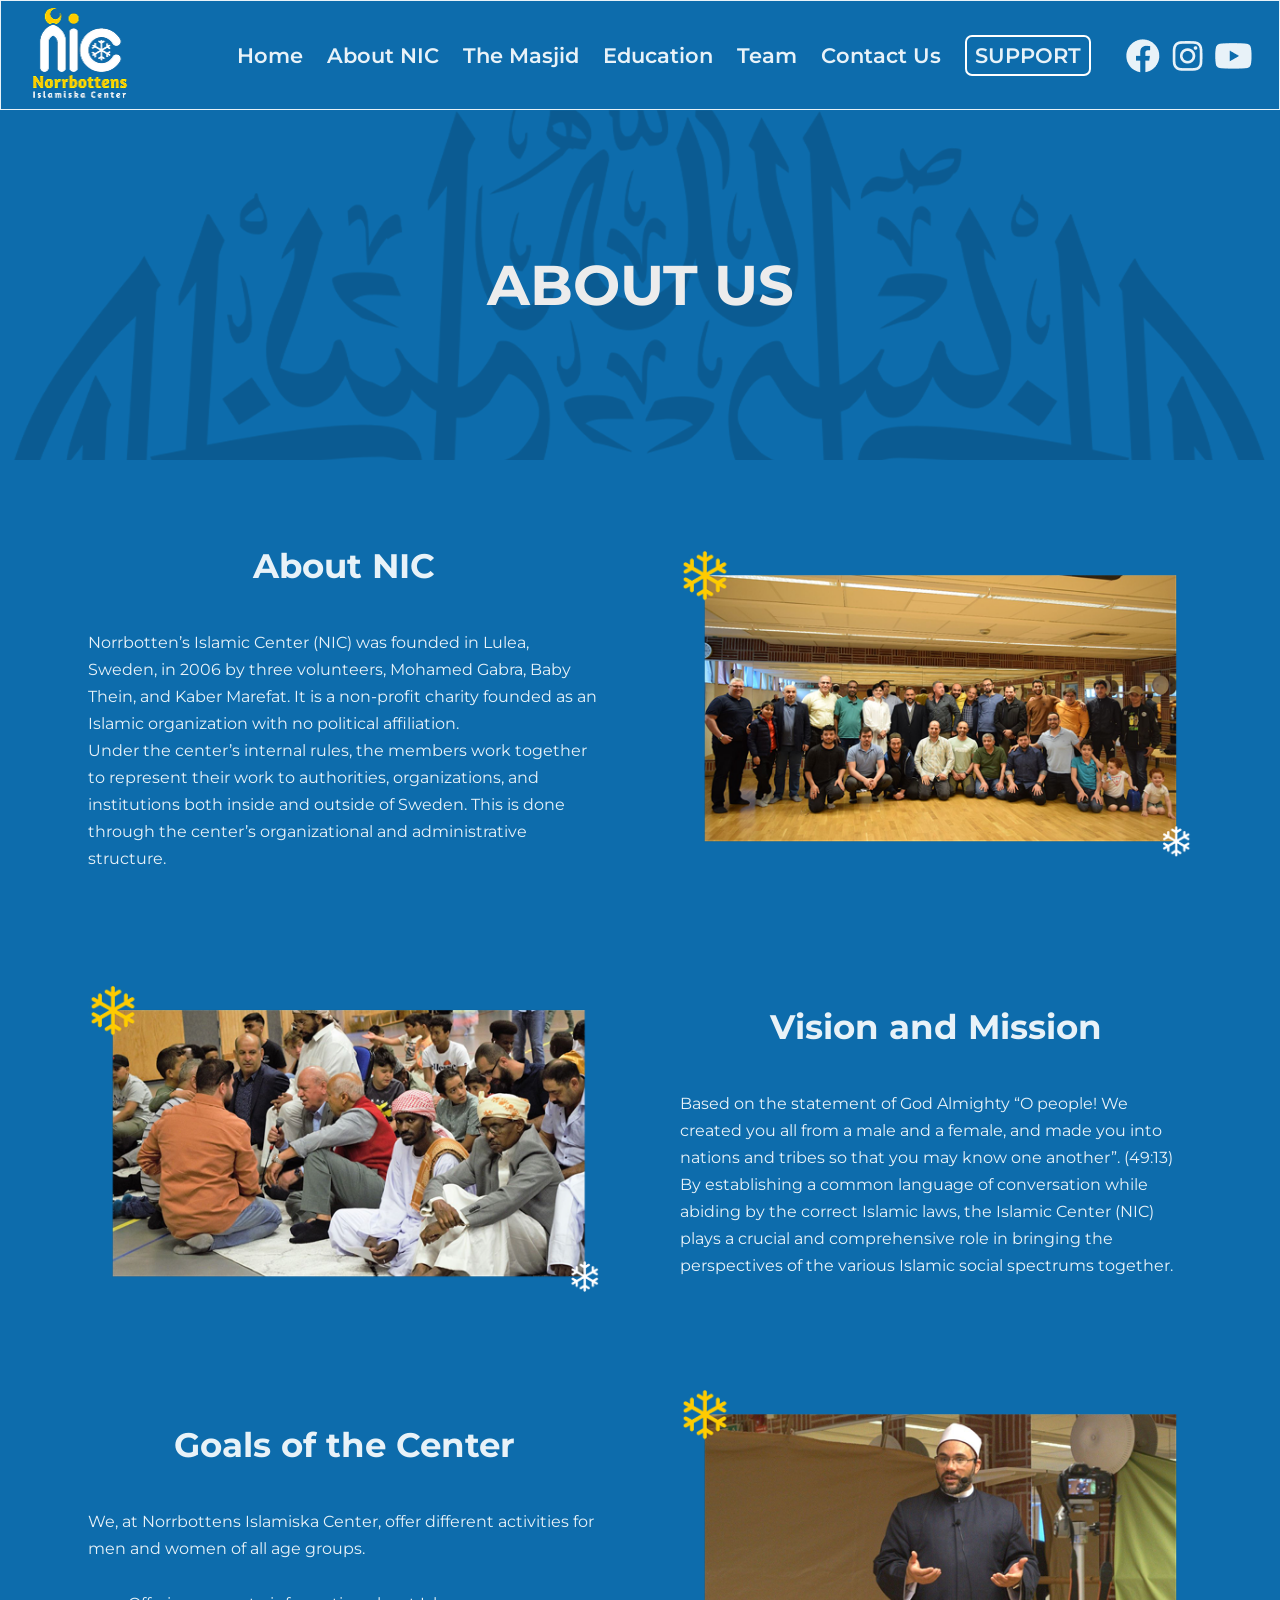
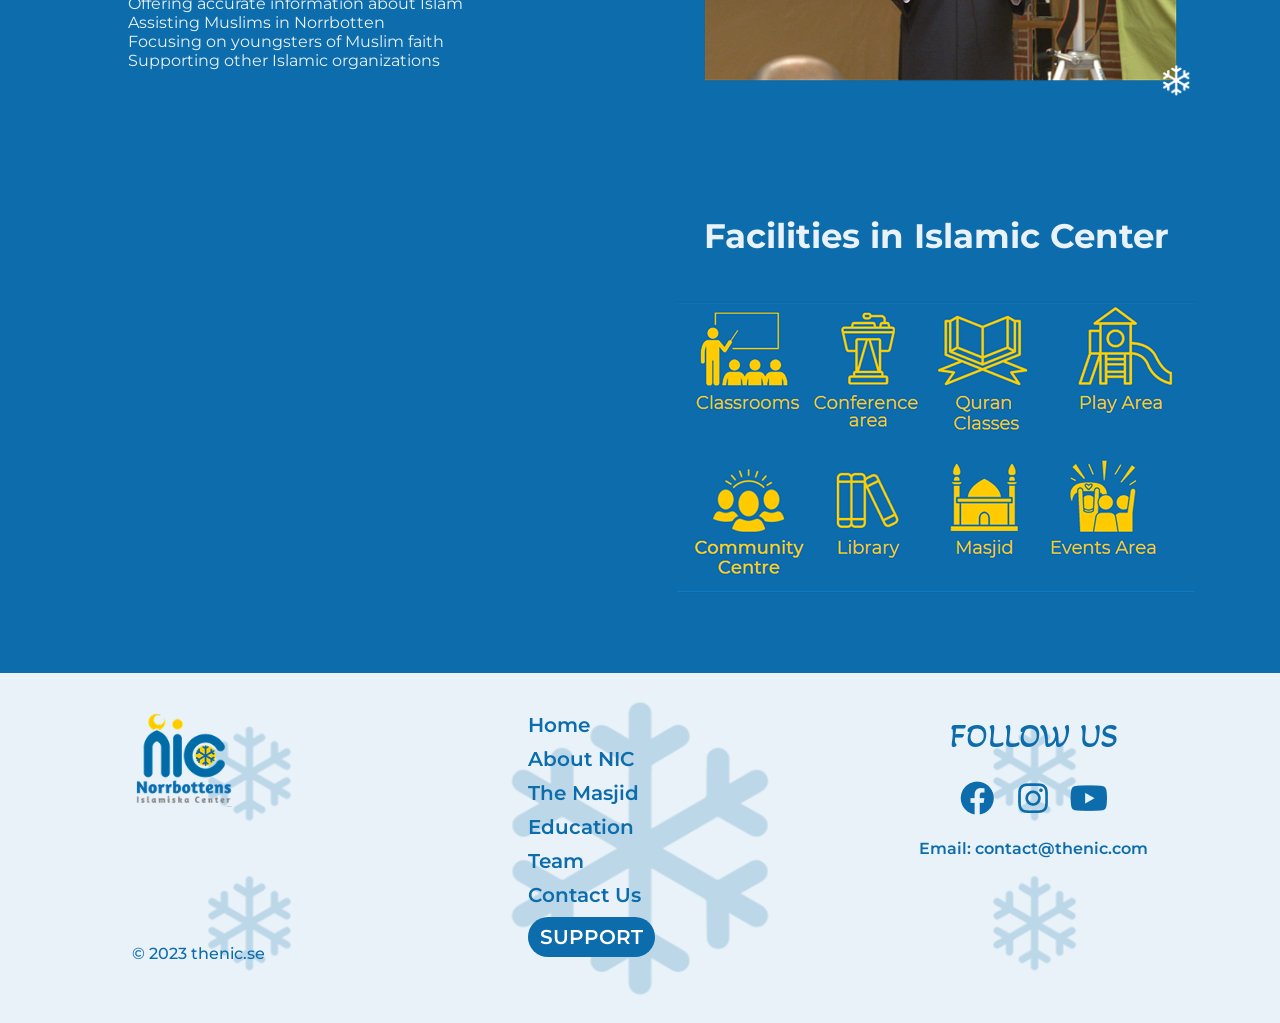
==== commit 68a69213: "responsive" ====
--- a/about.html
+++ b/about.html
@@ -1,127 +1,24 @@
 <!DOCTYPE html>
 <html lang="en">
-  <head>
-    <meta charset="UTF-8" />
-    <meta name="viewport" content="width=device-width, initial-scale=1.0" />
-    <link rel="stylesheet" href="./style.css" />
-    <link rel="stylesheet" href="./index.html" />
-    <link rel="icon" type="image/x-icon" href="./Assets/footer logo.png">
-    <title>About Page</title>
-  </head>
-  <body>
-    <div class="about_page">
-      <div class="navbar">
-        <div class="logo">
-          <img src="./Assets/logo.png" alt="" />
-        </div>
 
-        <div class="nav_menu">
-          <a href="./index.html">Home</a>
-          <a href="./about.html">About NIC</a>
-          <a href="./masjid.html">The Masjid</a>
-          <a href="./education.html">Education</a>
-          <a href="./team.html">Team</a>
-          <a href="./contact.html">Contact Us</a>
-          <a class="support" href="">Support</a>
+<head>
+  <meta charset="UTF-8" />
+  <meta name="viewport" content="width=device-width, initial-scale=1.0" />
+  <link rel="stylesheet" href="./style.css" />
+  <link rel="stylesheet" href="./index.html" />
+  <link rel="icon" type="image/x-icon" href="./Assets/footer logo.png">
+  <title>About Page</title>
+</head>
 
-          <div class="social_icons">
-            <img src="./Assets/fb.png" alt="" />
-            <img src="./Assets/insta.png" alt="" />
-            <img src="./Assets/youtube.png" alt="" />
-          </div>
-        </div>
+<body>
+  <div class="about_page">
+    <div class="navbar">
+      <div class="logo">
+        <img src="./Assets/logo.png" alt="" />
       </div>
 
-      <div class="hero_section">
-        <div class="hero_content">
-          <p>ABOUT US</p>
-        </div>
-      </div>
-
-      <div class="about_content">
-        <div class="about">
-          <div class="left">
-            <h1>About NIC</h1>
-            <p>
-              Norrbotten’s Islamic Center (NIC) was founded in Lulea, Sweden, in
-              2006 by three volunteers, Mohamed Gabra, Baby Thein, and Kaber
-              Marefat. It is a non-profit charity founded as an Islamic
-              organization with no political affiliation. <br />
-              Under the center’s internal rules, the members work together to
-              represent their work to authorities, organizations, and
-              institutions both inside and outside of Sweden. This is done
-              through the center’s organizational and administrative structure.
-            </p>
-          </div>
-          <div class="right">
-            <img src="./Assets/about.png" alt="" />
-          </div>
-        </div>
-        <div class="vision">
-          <div class="left">
-            <img src="./Assets/vision img.png" alt="" />
-          </div>
-
-          <div class="right">
-            <h1>Vision and Mission</h1>
-            <p>
-              Based on the statement of God Almighty “O people! We created you all from a male and a female, and made you into nations and tribes so that you may know one another”. (49:13) <br>
-By establishing a common language of conversation while abiding by the correct Islamic laws, the Islamic Center (NIC) plays a crucial and comprehensive role in bringing the perspectives of the various Islamic social spectrums together.
-            </p>
-          </div>
-       
-            
-          </div><div class="goals">
-         <div class="left">
-            <h1>Goals of the Center</h1>
-            <p>
-              We, at Norrbottens Islamiska Center, offer different activities for men and women of all age groups.
-            </p>
-
-            <ul>
-                <li>Offering accurate information about Islam</li>
-                <li>Assisting Muslims in Norrbotten</li>
-                <li>Focusing on youngsters of Muslim faith</li>
-                <li>Supporting other Islamic organizations</li>
-            </ul>
-          </div>
-          <div class="right">
-            <img src="./Assets/about.png" alt="" />
-          </div>
-        </div>
-        <div class="facilities">
-
-            <div class="left"><h1>Goals of the Center</h1>
-            <p>
-              We, at Norrbottens Islamiska Center, offer different activities for men and women of all age groups.
-            </p>
-
-            <ul>
-                <li>Offering accurate information about Islam</li>
-                <li>Assisting Muslims in Norrbotten</li>
-                <li>Focusing on youngsters of Muslim faith</li>
-                <li>Supporting other Islamic organizations</li>
-            </ul></div>
-            <div class="righ"><h1>Facilities in Islamic Center</h1>
-          <div class="fac_img">
-            <img src="./Assets/fac img.png" alt="">
-          </div></div>
-          
-        </div>
-        </div>
-        
-        
-      </div>
-<div class="footer">
-      <div class="logo">
-        <img src="./Assets/footer logo.png" alt="" />
-        <p>© 2023 thenic.se</p>
-      </div>
-
-      <div class="footer_menu">
-
-
-     <a href="./index.html">Home</a>
+      <div class="nav_menu">
+        <a href="./index.html">Home</a>
         <a href="./about.html">About NIC</a>
         <a href="./masjid.html">The Masjid</a>
         <a href="./education.html">Education</a>
@@ -129,19 +26,133 @@
         <a href="./contact.html">Contact Us</a>
         <a class="support" href="">Support</a>
 
+        <div class="social_icons">
+          <img src="./Assets/fb.png" alt="" />
+          <img src="./Assets/insta.png" alt="" />
+          <img src="./Assets/youtube.png" alt="" />
+        </div>
+      </div>
+    </div>
+
+    <div class="hero_section">
+      <div class="hero_content">
+        <p>ABOUT US</p>
+      </div>
+    </div>
+
+    <div class="about_content">
+      <div class="about">
+        <div class="left">
+          <h1>About NIC</h1>
+          <p>
+            Norrbotten’s Islamic Center (NIC) was founded in Lulea, Sweden, in
+            2006 by three volunteers, Mohamed Gabra, Baby Thein, and Kaber
+            Marefat. It is a non-profit charity founded as an Islamic
+            organization with no political affiliation. <br />
+            Under the center’s internal rules, the members work together to
+            represent their work to authorities, organizations, and
+            institutions both inside and outside of Sweden. This is done
+            through the center’s organizational and administrative structure.
+          </p>
+        </div>
+        <div class="right">
+          <img src="./Assets/about.png" alt="" />
+        </div>
+      </div>
+      <div class="vision">
+        <div class="left">
+          <img src="./Assets/vision img.png" alt="" />
+        </div>
+
+        <div class="right">
+          <h1>Vision and Mission</h1>
+          <p>
+            Based on the statement of God Almighty “O people! We created you all from a male and a female, and made you
+            into nations and tribes so that you may know one another”. (49:13) <br>
+            By establishing a common language of conversation while abiding by the correct Islamic laws, the Islamic
+            Center (NIC) plays a crucial and comprehensive role in bringing the perspectives of the various Islamic
+            social spectrums together.
+          </p>
+        </div>
+
 
       </div>
+      <div class="goals">
+        <div class="left">
+          <h1>Goals of the Center</h1>
+          <p>
+            We, at Norrbottens Islamiska Center, offer different activities for men and women of all age groups.
+          </p>
 
-      <div class="social_icons">
-        <div class="head">Follow Us</div>
-        <div class="img">
-          <img src="./Assets/footer fb.png" alt="" />
+          <ul>
+            <li>Offering accurate information about Islam</li>
+            <li>Assisting Muslims in Norrbotten</li>
+            <li>Focusing on youngsters of Muslim faith</li>
+            <li>Supporting other Islamic organizations</li>
+          </ul>
+        </div>
+        <div class="right">
+          <img src="./Assets/goals.png" alt="" />
+        </div>
+      </div>
+      <div class="facilities">
+
+        <div class="left">
+          <h1>Goals of the Center</h1>
+          <p>
+            We, at Norrbottens Islamiska Center, offer different activities for men and women of all age groups.
+          </p>
+
+          <ul>
+            <li>Offering accurate information about Islam</li>
+            <li>Assisting Muslims in Norrbotten</li>
+            <li>Focusing on youngsters of Muslim faith</li>
+            <li>Supporting other Islamic organizations</li>
+          </ul>
+        </div>
+        <div class="righ">
+          <h1>Facilities in Islamic Center</h1>
+          <div class="fac_img">
+            <img src="./Assets/fac img.png" alt="">
+          </div>
+        </div>
+
+      </div>
+    </div>
+
+
+  </div>
+  <div class="footer">
+    <div class="logo">
+      <img src="./Assets/footer logo.png" alt="" />
+      <p>© 2023 thenic.se</p>
+    </div>
+
+    <div class="footer_menu">
+
+
+      <a href="./index.html">Home</a>
+      <a href="./about.html">About NIC</a>
+      <a href="./masjid.html">The Masjid</a>
+      <a href="./education.html">Education</a>
+      <a href="./team.html">Team</a>
+      <a href="./contact.html">Contact Us</a>
+      <a class="support" href="">Support</a>
+
+
+    </div>
+
+    <div class="social_icons">
+      <div class="head">Follow Us</div>
+      <div class="img">
+        <img src="./Assets/footer fb.png" alt="" />
         <img src="./Assets/footer insta.png" alt="" />
         <img src="./Assets/footer yt.png" alt="" />
-        </div>
-        <div class="email">Email: contact@thenic.com</div>
+      </div>
+      <div class="email">Email: contact@thenic.com</div>
     </div>
 
-    </div>
-  </body>
-</html>
+  </div>
+</body>
+
+</html>
--- a/style.css
+++ b/style.css
@@ -268,8 +268,8 @@
   align-items: center;
   background-color: #0d6cac;
   color: #e8f2f8;
-  padding: 33px 40px;
-}
+  padding: 33px 57px;
+  }
 
 .mission .left {
   display: flex;
@@ -351,6 +351,11 @@
   cursor: pointer;
 }
 
+.mission .right img {
+width: 100%;
+}
+
+
 /* quran hadith */
 /* ********************************************** */
 
@@ -452,6 +457,10 @@
   height: 172px;
   border-radius: 3px;
   cursor: pointer;
+  display: flex;
+  justify-content: center;
+  align-items: center;
+  
 }
 
 .gallery .gallery_content .box img {
@@ -459,6 +468,7 @@
   object-fit: cover;
   width: 100%;
   height: 100%;
+  
 }
 
 /* Location */
@@ -639,11 +649,12 @@
 .education_page .about_content {
   display: flex;
   flex-direction: column;
-  gap: 150px;
+     gap: 94px;
   background-color: #0d6cac;
   /* align-items: center; */
   color: #e8f2f8;
-  padding: 60px 100px;
+  padding: 60px 0px;
+  
 }
 
 .about_page .about_content .left,
@@ -742,7 +753,8 @@
 }
 
 .about_page img {
-  cursor: pointer;
+    cursor: pointer;
+    width: 100%;
 }
 
 .about_page .about_content .facilities .fac_img {
@@ -987,6 +999,7 @@
 
 .education_page img {
   cursor: pointer;
+  width: 100%;
 }
 
 .education_page .about_content .one .left {
@@ -1080,15 +1093,18 @@
   /* width: 50%; */
   background-color: #feb458;
   color: #ffffff;
-  height: 55px;
-  padding: 13px 51px;
+  /* width: 555px; */
+  height: auto;
+  padding: 13px 25px;
   border-radius: 20px;
   font-weight: 700;
   font-size: 24px;
   line-height: 29px;
   display: flex;
-  flex-wrap: wrap;
-  text-align: center;
+  flex-wrap: nowrap;
+  text-align: center;
+  align-items: center;
+    justify-content: center;
 }
 
 .education_page .school h3 {
@@ -1412,5 +1428,671 @@
 
 /* Media Queries */
 
-/* for iphone SE */
-
+/* for large screen */
+
+@media (min-width: 1201px) {
+.navbar{
+  gap: 20px;
+}
+
+.navbar .nav_menu {
+    gap: 24px;
+}
+
+
+
+.about_page .about_content, .education_page .about_content {
+    padding: 60px 0;
+}
+
+.form_section form {
+    width: 100%;
+}
+}
+
+
+/* Large devices (Laptops) */
+@media (min-width: 993px) and (max-width: 1200px) {
+
+.navbar .nav_menu {
+    font-size: 16px;
+     gap: 20px;
+}
+
+.salah_area {
+    gap: 30px;
+}
+
+.masjid_page img {
+    width: 100%;
+}
+
+.masjid_page .main_content {
+    padding: 60px 0px;
+}
+
+.form_section {
+    padding: 80px 132px;
+}
+
+}
+
+
+/* Medium devices (Large Tablets / Small Laptops) */
+@media (min-width: 769px) and (max-width: 992px) {
+.navbar .nav_menu {
+    font-size: 16px;
+       gap: 20px;
+       flex-direction: column;
+           align-items: center;
+}
+
+.navbar {
+    padding: 17px 11px;
+         flex-direction: column;
+         height: auto;
+         justify-content: center;
+         align-items: center;
+         gap: 29px;
+}
+
+.salah_area {
+    flex-wrap: wrap;
+}
+.mission{
+  flex-direction: column;
+      padding: 33px 0px;
+      gap: 40px;
+}
+
+.mission .left {
+     justify-content: center;
+        align-self: unset;
+        width: unset;
+}
+
+.mission .left .top p.para_one {
+    padding: 0px 45px;
+}
+
+.mission .right p {
+   text-align: center;
+}
+
+.mission .right img {
+  width: unset;
+}
+
+.location_container {
+    padding: 30px 26px;
+    }
+
+    .about_page .about_content  .vision, .facilities {
+        flex-direction: column-reverse;
+}
+
+.about_page .about_content .vision .right p {
+    padding: 0 56px;
+}
+
+.about_page .about_content .left, .right {
+    width: unset;
+}
+
+.about_page .about_content .about .left p {
+    padding: 0px 50px;
+    text-align: justify;
+}
+
+.about_page .about_content .goals{
+flex-direction: column;
+padding: 0 55px;
+}
+
+.about_page .about_content .about{
+flex-direction: column;
+padding: 0 55px;
+}
+
+.about_page .about_content, .education_page .about_content {
+    gap: 60px;
+
+}
+
+.about_page .about_content .facilities .left {
+    display: none;
+}
+
+
+.masjid_page .main_content .geographical, .masjid_page .main_content .current {
+ flex-direction: column;
+}
+
+.masjid_page .main_content .left {
+   width: unset;
+}
+
+.masjid_page .main_content .left h1 {
+     text-align: center;
+}
+
+.masjid_page .main_content .left p {
+    text-align: justify;
+}
+
+.masjid_page .main_content .gate {
+     flex-direction: column;
+     padding: unset;
+     gap: 91px;
+     text-align: center;
+}
+
+.masjid_page .midd img{
+ transform: rotate(90deg);
+}
+
+.masjid_page .main_content .current_progress {
+padding: unset;
+}
+
+.masjid_page .main_content .current_progress p {
+       text-align: justify;
+}
+
+.donate .middle p {
+   width: unset;
+}
+
+
+.masjid_page .main_content {
+     padding: 60px 67px;
+     gap: 50px;
+   }
+
+
+.donate .bottom {
+    width: 100%;
+}
+
+
+.donate .bottom .bar {
+    width: 100%;
+}
+
+.team_content {
+    padding: 60px 66px;
+ 
+}
+
+.form_section {
+    padding: 80px 20px;
+}
+
+}
+
+
+
+/* Small devices (Tablets) */
+@media (min-width: 577px) and (max-width: 768px) {
+ .navbar .nav_menu {
+    font-size: 16px;
+       gap: 20px;
+       flex-direction: column;
+           align-items: center;
+}
+
+.navbar {
+    padding: 17px 11px;
+         flex-direction: column;
+         height: auto;
+         justify-content: center;
+         align-items: center;
+         gap: 29px;
+}
+
+.hero_section {
+    background-position: center;
+
+}
+
+.hero_section .hero_content .middle p:nth-child(1) {
+    line-height: 83px;
+    }
+
+    .salah_area {
+    flex-wrap: wrap;
+}
+
+
+.mission{
+  flex-direction: column;
+      padding: 33px 0px;
+      gap: 40px;
+}
+
+.mission .left {
+     justify-content: center;
+        align-self: unset;
+        width: unset;
+}
+
+.mission .left .top p.para_one {
+    padding: 0px 45px;
+}
+
+.mission .right p {
+   text-align: center;
+}
+
+.mission .right img {
+  width: unset;
+}
+
+.quran_hadith .top .quranic_verse, .quran_hadith .bottom .quranic_verse {
+    text-align: center;
+}
+
+.gallery {
+    padding: 1px 20px 45px 20px;
+ }
+
+.location_container {
+    padding: 30px 20px;
+  }
+
+  .about_page .about_content  .vision, .facilities {
+        flex-direction: column-reverse;
+}
+
+.about_page .about_content .vision .right p {
+    padding: 0 56px;
+}
+
+.about_page .about_content .left, .right {
+    width: unset;
+}
+
+.about_page .about_content .about .left p {
+    padding: 0px 50px;
+    text-align: justify;
+}
+
+.about_page .about_content .goals{
+flex-direction: column;
+padding: 0 55px;
+}
+
+.about_page .about_content .about{
+flex-direction: column;
+padding: 0 55px;
+}
+
+.about_page .about_content, .education_page .about_content {
+    gap: 60px;
+
+}
+
+.about_page .about_content .facilities .left {
+    display: none;
+}
+
+
+
+
+.masjid_page .main_content .geographical, .masjid_page .main_content .current {
+ flex-direction: column;
+}
+
+.masjid_page .main_content .left {
+   width: unset;
+}
+
+.masjid_page .main_content .left h1 {
+     text-align: center;
+}
+
+.masjid_page .main_content .left p {
+    text-align: justify;
+}
+
+.masjid_page .main_content .gate {
+     flex-direction: column;
+     padding: unset;
+     gap: 91px;
+     text-align: center;
+}
+
+.masjid_page .midd img{
+ transform: rotate(90deg);
+}
+
+.masjid_page .main_content .current_progress {
+padding: unset;
+}
+
+.masjid_page .main_content .current_progress p {
+       text-align: justify;
+}
+
+.donate .middle p {
+width: auto;
+}
+
+.donate .bottom .bar {
+    width: 100%;
+}
+.team_content {
+     padding: 60px 33px;
+       text-align: justify;
+}
+
+.form_section {
+    padding: 80px 25px;
+}
+
+}
+
+
+
+
+/* Styles for phones */
+@media (max-width: 576px) {
+   .navbar .nav_menu {
+    font-size: 16px;
+       gap: 20px;
+       flex-direction: column;
+           align-items: center;
+}
+
+.navbar {
+    padding: 17px 11px;
+         flex-direction: column;
+         height: auto;
+         justify-content: center;
+         align-items: center;
+         gap: 29px;
+}
+
+.hero_section {
+    background-position: center;
+
+}
+
+.hero_section .hero_content .top p {
+      font-size: 43px;
+ }
+
+
+.hero_section .hero_content .middle p:nth-child(1) {
+    line-height: 83px;
+    font-size: 78px;
+    }
+    
+  .hero_section .hero_content .middle p{
+
+font-size: 20px;
+  }
+
+.facebook_feeds .img_container {
+    display: flex;
+    align-items: center;
+    justify-content: center;
+}
+
+
+.salah_area {
+flex-direction: column;
+}
+
+.facebook_feeds .img_container {
+    flex-wrap: wrap;
+}
+
+.mission {
+    display: flex;
+    justify-content: center;
+    align-items: center;
+    flex-direction: column;
+    gap: 50px;
+}
+
+.mission .left {
+width: unset;
+
+}
+
+.mission .right {
+width: unset;
+
+}
+
+.gallery {
+    padding: 1px 0px 45px 0px;
+  }
+
+.quran_hadith .top .quranic_verse, .quran_hadith .bottom .quranic_verse {
+     text-align: center;
+}
+
+.quran_hadith .top p.two {
+     text-align: center;
+}
+
+.gallery .gallery_content  {
+  gap: 30px;
+}
+
+.gallery .gallery_content .box  {
+    width: 400px;
+    height: 350px;
+    border: 1 px solid red;
+}
+
+.gallery .gallery_content .box img  {
+    
+    border: 1 px solid black;
+}
+
+.location_container {
+    padding: 30px 12px;
+   }
+
+.footer {
+    
+    justify-content: center;
+   
+    height: auto;
+        align-items: center;
+    flex-direction: column;
+    gap: 30px;
+    padding: ;
+}
+
+.footer .footer_menu {
+    flex-direction: row;
+    font-size: 20px;
+    gap: 10px;
+    align-items: center;
+    flex-wrap: wrap;
+    justify-content: center;
+    padding: 0 3px;
+}
+
+.footer .logo {
+    flex-direction: column;
+    justify-content: center;
+       align-items: center;
+}
+
+.about_page .about_content .about, .goals, .facilities {
+     flex-direction: column;
+}
+
+.about_page .about_content .vision {
+     flex-direction: column-reverse;
+}
+   
+.about_page .about_content .facilities .left {
+display: none;    
+}
+   
+.about_page .about_content .left, .right {
+    width: unset;
+    padding: 0 33px;
+    text-align: justify;
+}
+
+/* .about_page img {
+       width: 440px;
+ } */
+
+ .about_page .about_content .about, .vision, .goals, .facilities {
+padding: unset;
+}
+
+.about_page .about_content .vision .right {
+   width: unset;
+}
+
+.masjid_page .main_content .geographical,
+.masjid_page .main_content .current{
+    flex-direction: column;
+}
+
+.masjid_page .main_content {
+   padding: 30px 28px;
+   text-align: justify;
+ }
+
+ .masjid_page .main_content .left {
+    width: unset;
+    
+}
+
+ .masjid_page .main_content .right {
+    width: 100%;
+    padding: unset;
+
+    
+}
+
+.masjid_page img {
+ width: 100%;
+}
+
+.masjid_page .main_content .left h1 {
+    text-align: center;
+}
+
+
+.masjid_page .main_content .left h1 {
+     text-align: center;
+}
+
+.masjid_page .main_content .left p {
+    text-align: justify;
+}
+
+.masjid_page .main_content .gate {
+     flex-direction: column;
+     padding: unset;
+     gap: 91px;
+     text-align: center;
+}
+
+.masjid_page .midd img{
+ transform: rotate(90deg);
+}
+
+.masjid_page .main_content .current_progress {
+padding: unset;
+}
+
+.masjid_page .main_content .current_progress p {
+       text-align: justify;
+}
+
+.donate .middle p {
+   width: unset;
+}
+
+
+.masjid_page .main_content {
+    
+     gap: 40px;
+   }
+
+   .masjid_page .top iframe{
+    width: 100%;
+   }
+
+   .donate .bottom .bar {
+    width: 100%;
+}
+
+.masjid_page .main_content .geographical, .masjid_page .main_content .current {
+    gap: 40px;
+}
+
+.education_page .about_content .one, .education_page .about_content .two, .education_page .about_content .three, .education_page .about_content .four {
+    flex-direction: column;
+    gap: 20px
+}
+
+.education_page .about_content .left, .right {
+    width: unset;
+    padding: 0 20px;
+    text-align: justify;
+}
+
+    .education_page .about_content .two {
+        flex-direction: column-reverse;
+    }
+
+    .education_page .about_content .two .right h1 {
+    text-align: center;
+}
+
+    .education_page .about_content .left h1,
+        .education_page .about_content .left h2 
+        {
+      text-align: center;
+    }
+
+    .education_page .school {
+    flex-direction: column;
+}
+
+.education_page .school .arabic, 
+.education_page .school .non_arabic {
+    width: unset;
+}
+
+.education_page .school .arabic .head, 
+.education_page .school .non_arabic .head {
+    font-size: 18px;
+}
+
+.education_page .school {
+    gap: 55px;
+}
+
+.about_page .about_content, .education_page .about_content {
+    gap: 0px;
+ }
+
+ .team_content {
+     padding: 60px 30px;
+     gap: 28px;
+}
+
+.form_section {
+    padding: 30px 20px;
+    background-color: #0d6cac;
+    gap: 30px;
+}
+
+}
+
+
+
